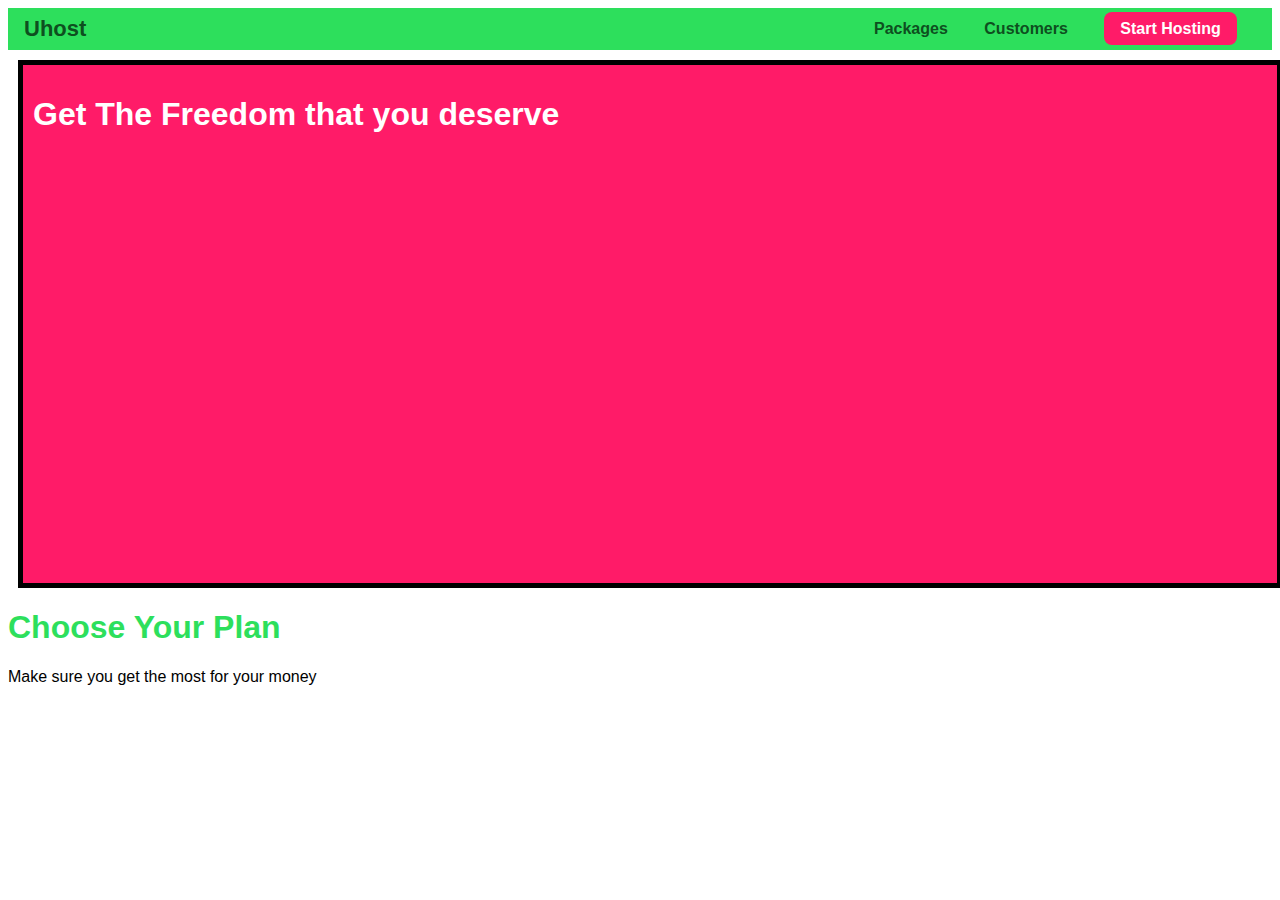
==== index.html @ bb8bc833 "navigation bar added" ====
<!DOCTYPE html>
<html lang="en">

<head>
    <meta charset="UTF-8">
    <meta name="viewport" content="width=device-width, initial-scale=1.0">
    <title>Uhost</title>
    <link rel="shortcut icon" href="assets/images/favicon.png">
    <link rel="stylesheet" href="assets/css/style.css">
</head>

<body>

    <header class="main-header">
        <div>
            <a href="index.html" class="main-header__brand">Uhost</a>
        </div>
        <nav class="main-nav">
            <ul class="main-nav-items">
                <li class="main-nav-item">
                    <a href="packages/index.html">Packages</a>
                </li>
                <li class="main-nav-item">
                    <a href="customers/index.html">Customers</a>
                </li>
                <li class="main-nav-item cta">
                    <a href="start-hosting/index.html">Start Hosting</a>
                </li>
            </ul>
        </nav>
    </header>

    <main>
        <section id="product-overview">
            <h1>Get The Freedom that you deserve</h1>
        </section>

        <section id="plans">
            <h1 class="section-title">Choose Your Plan</h1>
            <p>Make sure you get the most for your money</p>
        </section>
    </main>
</body>

</html>
---- assets/css/style.css ----
* {
    box-sizing: border-box;
}

body {
    font-family: 'Monserrat', sans-serif;
}

#product-overview {
    background-color: #ff1b68;
    width: 100%;
    height: 528px;
    padding: 10px;
    border: 5px solid black;
    margin: 10px;
}

.product-overview h1 {
    color: white;
    font-family: 'Anton', sans-serif;
}

h1 {
    color: white;
    font-family: sans-serif;
}

.section-title {
    color: #2ddf5c;
}

.main-header {
    width: 100%;
    background: #2ddf5c;
    padding: 8px 16px;
}

.main-header>div {
    display: inline-block;
    vertical-align: middle;
}

.main-header__brand {
    color: #0e4f1f;
    text-decoration: none;
    font-weight: bold;
    font-size: 22px;
}

.main-nav {
    display: inline-block;
    text-align: right;
    width: calc(100% - 70px);
    vertical-align: middle;
}

.main-nav-items {
    text-align: right;
    margin: 0;
    padding: 0;
    list-style: none;
}

.main-nav-item {
    display: inline-block;
    margin: 0 16px;
}

.main-nav-item a {
    text-decoration: none;
    color: #0e4f1f;
    font-weight: bold;
    padding: 3px 0;
}

.main-nav-item a:hover,
.main-nav-item a:active {
    color: white;
    border-bottom: 5px solid white;
}

.cta a {
    color: white;
    background-color: #ff1b68;
    border-radius: 8px;
    padding: 8px 16px;
}

.cta a:active,
.cta a:hover {
    background: white;
    color: #ff1b68;
    border: none;
}
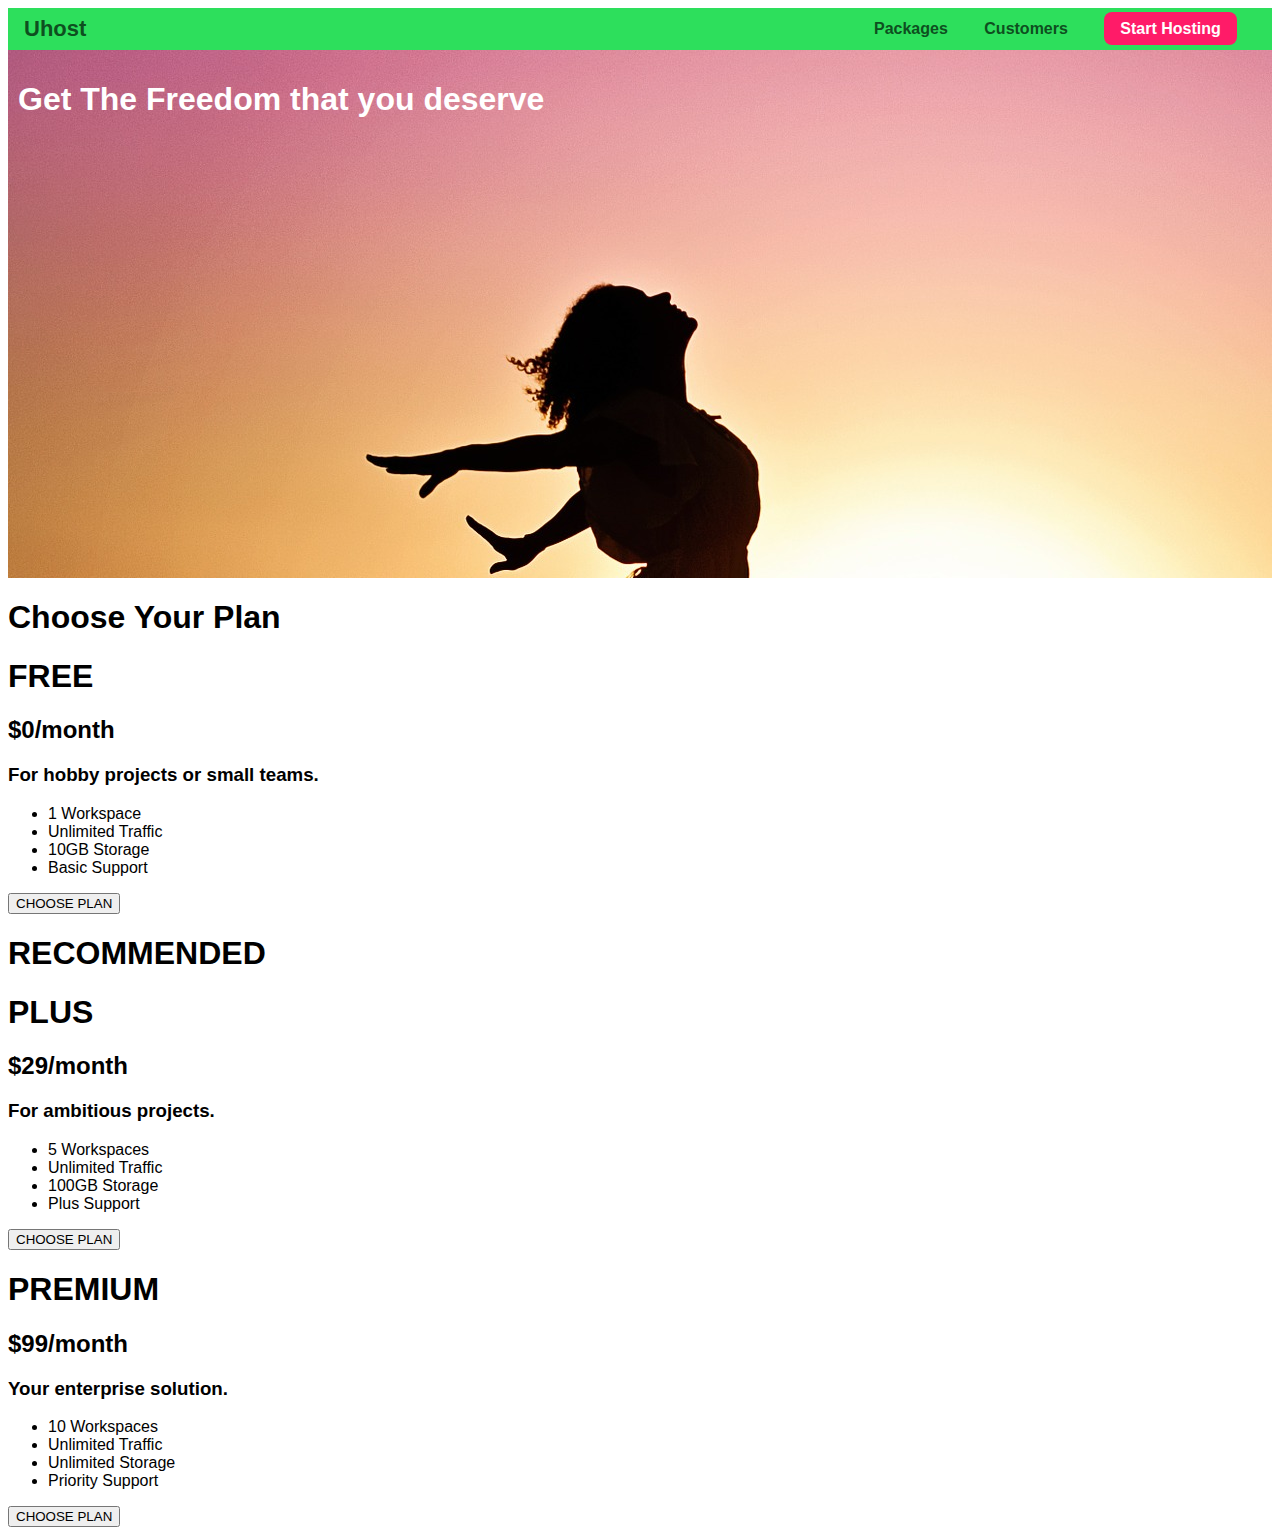
==== commit bdc77d09: "adding html part of plans and change h1 color to black" ====
--- a/index.html
+++ b/index.html
@@ -37,8 +37,50 @@
 
         <section id="plans">
             <h1 class="section-title">Choose Your Plan</h1>
-            <p>Make sure you get the most for your money</p>
-        </section>
+            <article>
+                <h1>FREE</h1>
+                <h2>$0/month</h2>
+                <h3>For hobby projects or small teams.</h3>
+                <ul>
+                    <li>1 Workspace</li>
+                    <li>Unlimited Traffic</li>
+                    <li>10GB Storage</li>
+                    <li>Basic Support</li>
+                </ul>
+                <div>
+                    <button>CHOOSE PLAN</button>
+                </div>
+            </article>
+            <article>
+                <h1>RECOMMENDED</h1>
+                <h1>PLUS</h1>
+                <h2>$29/month</h2>
+                <h3>For ambitious projects.</h3>
+                <ul>
+                    <li>5 Workspaces</li>
+                    <li>Unlimited Traffic</li>
+                    <li>100GB Storage</li>
+                    <li>Plus Support</li>
+                </ul>
+                <div>
+                    <button>CHOOSE PLAN</button>
+                </div>
+            </article>
+            <article>
+                <h1>PREMIUM</h1>
+                <h2>$99/month</h2>
+                <h3>Your enterprise solution.</h3>
+                <ul>
+                    <li>10 Workspaces</li>
+                    <li>Unlimited Traffic</li>
+                    <li>Unlimited Storage</li>
+                    <li>Priority Support</li>
+                </ul>
+                <div>
+                    <button>CHOOSE PLAN</button>
+                </div>
+            </article>
+            </div>
     </main>
 </body>
 
--- a/assets/css/style.css
+++ b/assets/css/style.css
@@ -7,12 +7,10 @@
 }
 
 #product-overview {
-    background-color: #ff1b68;
+    background: url("/assets/images/freedom.jpg");
     width: 100%;
     height: 528px;
     padding: 10px;
-    border: 5px solid black;
-    margin: 10px;
 }
 
 .product-overview h1 {
@@ -91,4 +89,8 @@
     background: white;
     color: #ff1b68;
     border: none;
+}
+
+#plans h1 {
+    color: black;
 }